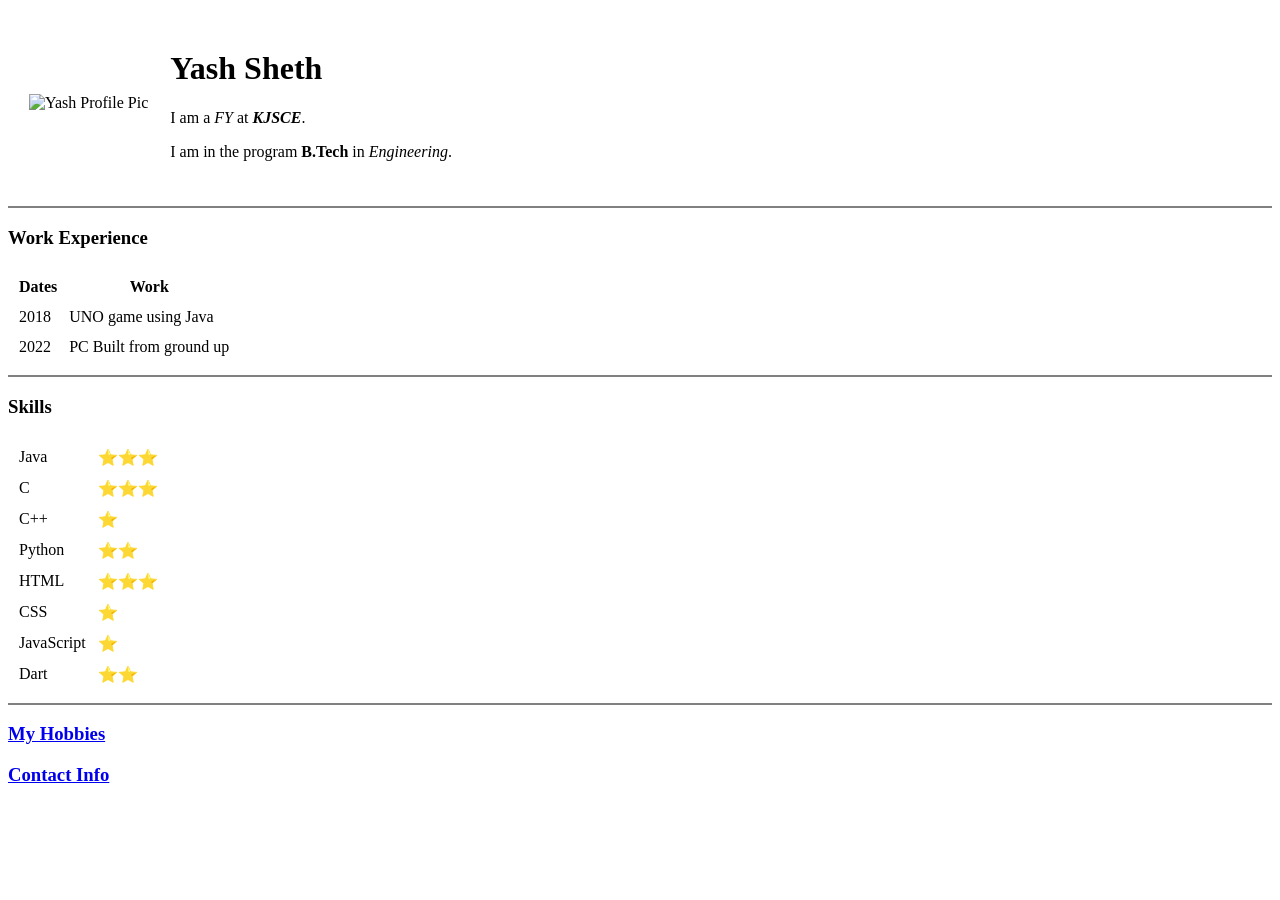
==== index.html @ 829c019b "Added CV files" ====
<!DOCTYPE html>
<html lang="en">

<head>
    <title>My Resume</title>
</head>

<body>
    <table cellspacing="20">
        <tr>
            <td><img src="https://pbs.twimg.com/profile_images/1500722290484383746/G8jefHhO_400x400.jpg"
                    alt="Yash Profile Pic"></td>
            <td>
                <h1>Yash Sheth</h1>
                <p>I am a <em>FY</em> at <em><strong>KJSCE</strong></em>.</p>
                <p>I am in the program <strong>B.Tech</strong> in <em>Engineering</em>.</p>
            </td>
        </tr>

    </table>
    <hr size="2" noshade="">
    <h3>Work Experience</h3>
    <table cellspacing="10">
        <tr>
            <th>Dates</th>
            <th>Work</th>
        </tr>
        <tr>
            <td>2018</td>
            <td>UNO game using Java</td>
        </tr>
        <tr>
            <td>2022</td>
            <td>PC Built from ground up</td>
        </tr>
    </table>
    <hr size="2" noshade="">
    <h3>Skills</h3>
    <table cellspacing="10">
        <tr>
            <td>Java</td>
            <td>⭐⭐⭐</td>
        </tr>
        <tr>
            <td>C</td>
            <td>⭐⭐⭐</td>
        </tr>
        <tr>
            <td>C++</td>
            <td>⭐</td>
        </tr>
        <tr>
            <td>Python</td>
            <td>⭐⭐</td>
        </tr>
        <tr>
            <td>HTML</td>
            <td>⭐⭐⭐</td>
        </tr>
        <tr>
            <td>CSS</td>
            <td>⭐</td>
        </tr>
        <tr>
            <td>JavaScript</td>
            <td>⭐</td>
        </tr>
        <tr>
            <td>Dart</td>
            <td>⭐⭐</td>
        </tr>
    </table>
    <hr size="2" noshade="">
    <a href="hobbies.html">
        <h3>My Hobbies</h3>
    </a>
    <a href="Contact.html">
        <h3>Contact Info</h3>
    </a>
</body>

</html>
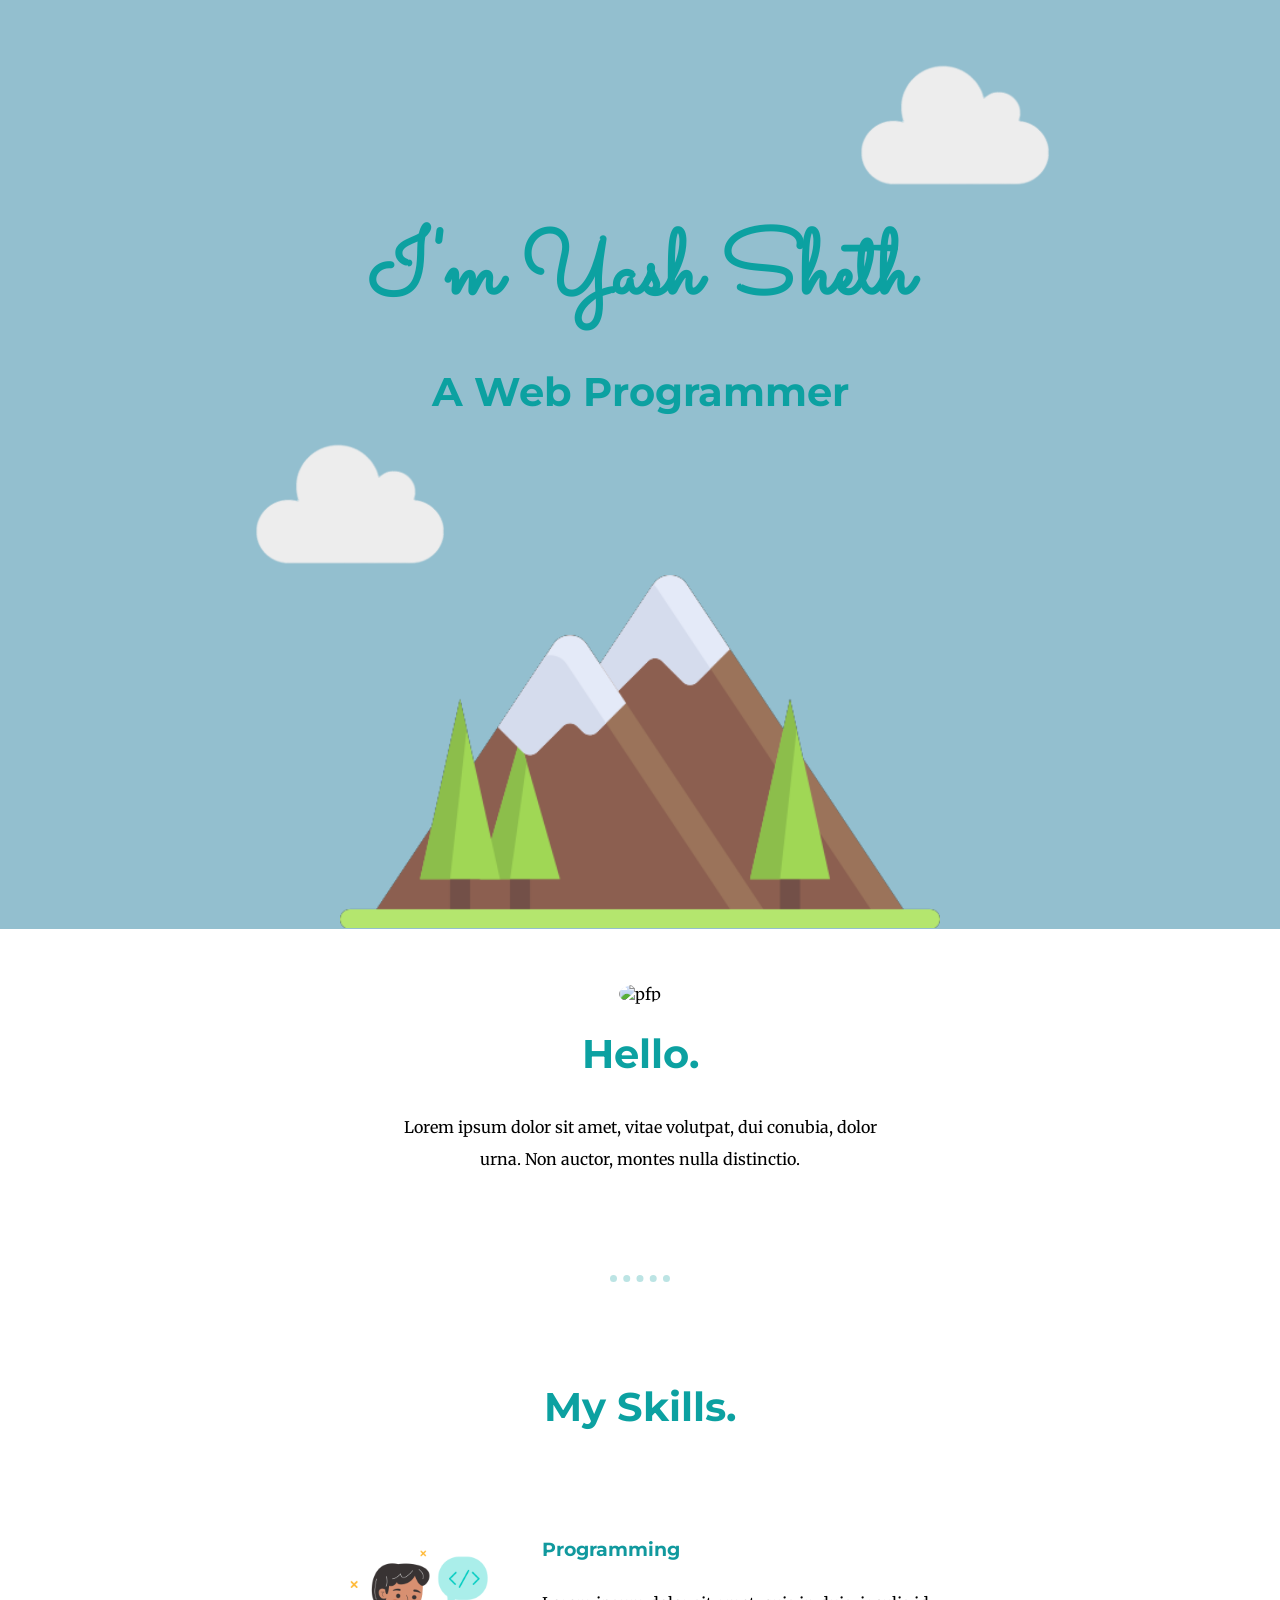
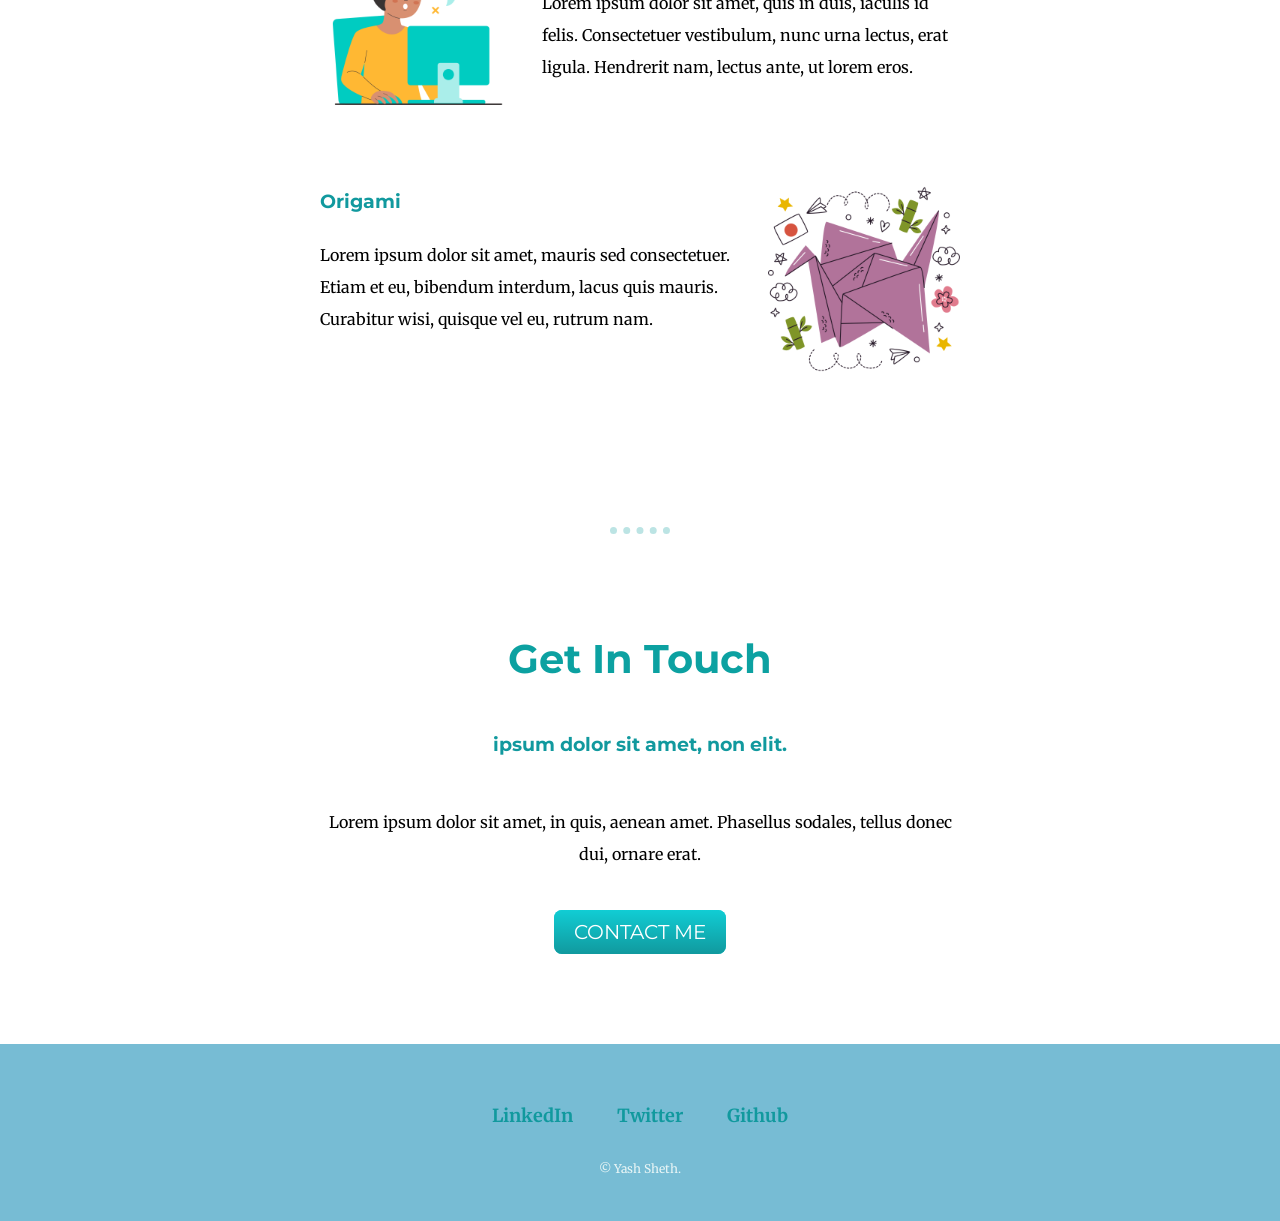
==== commit bdd266e2: "First Commit" ====
--- a/index.html
+++ b/index.html
@@ -1,82 +1,65 @@
-<!DOCTYPE html>
-<html lang="en">
-
-<head>
-    <title>My Resume</title>
-</head>
-
-<body>
-    <table cellspacing="20">
-        <tr>
-            <td><img src="https://pbs.twimg.com/profile_images/1500722290484383746/G8jefHhO_400x400.jpg"
-                    alt="Yash Profile Pic"></td>
-            <td>
-                <h1>Yash Sheth</h1>
-                <p>I am a <em>FY</em> at <em><strong>KJSCE</strong></em>.</p>
-                <p>I am in the program <strong>B.Tech</strong> in <em>Engineering</em>.</p>
-            </td>
-        </tr>
-
-    </table>
-    <hr size="2" noshade="">
-    <h3>Work Experience</h3>
-    <table cellspacing="10">
-        <tr>
-            <th>Dates</th>
-            <th>Work</th>
-        </tr>
-        <tr>
-            <td>2018</td>
-            <td>UNO game using Java</td>
-        </tr>
-        <tr>
-            <td>2022</td>
-            <td>PC Built from ground up</td>
-        </tr>
-    </table>
-    <hr size="2" noshade="">
-    <h3>Skills</h3>
-    <table cellspacing="10">
-        <tr>
-            <td>Java</td>
-            <td>⭐⭐⭐</td>
-        </tr>
-        <tr>
-            <td>C</td>
-            <td>⭐⭐⭐</td>
-        </tr>
-        <tr>
-            <td>C++</td>
-            <td>⭐</td>
-        </tr>
-        <tr>
-            <td>Python</td>
-            <td>⭐⭐</td>
-        </tr>
-        <tr>
-            <td>HTML</td>
-            <td>⭐⭐⭐</td>
-        </tr>
-        <tr>
-            <td>CSS</td>
-            <td>⭐</td>
-        </tr>
-        <tr>
-            <td>JavaScript</td>
-            <td>⭐</td>
-        </tr>
-        <tr>
-            <td>Dart</td>
-            <td>⭐⭐</td>
-        </tr>
-    </table>
-    <hr size="2" noshade="">
-    <a href="hobbies.html">
-        <h3>My Hobbies</h3>
-    </a>
-    <a href="Contact.html">
-        <h3>Contact Info</h3>
-    </a>
-</body>
-
+<!DOCTYPE html>
+<html lang="en">
+
+<head>
+    <meta charset="UTF-8">
+    <title>Yash Sheth</title>
+    <link rel="stylesheet" href="css/master.css">
+    <link rel="icon" href="favicon.ico">
+    <link rel="preconnect" href="https://fonts.googleapis.com">
+    <link rel="preconnect" href="https://fonts.gstatic.com" crossorigin>
+    <link href="https://fonts.googleapis.com/css2?family=Merriweather&family=Montserrat&family=Sacramento&display=swap"
+        rel="stylesheet">
+</head>
+
+<body>
+    <div class="top">
+        <img class="top_cloud size" src="images/cloud.png" alt="cloud">
+        <h1>I'm Yash Sheth</h1>
+        <h2>A Web Programmer</h2>
+        <img class="bottom_cloud size" src="images/cloud.png" alt="cloud">
+        <img class="mountain" src="images/mountains.png" alt="mountains">
+    </div>
+
+    <div class="middle">
+        <div class="profile">
+            <img class="circular" src="https://pbs.twimg.com/profile_images/1500722290484383746/G8jefHhO_400x400.jpg"
+                alt="pfp">
+            <h2>Hello.</h2>
+            <p class="pfp">Lorem ipsum dolor sit amet, vitae volutpat, dui conubia, dolor urna. Non auctor, montes nulla distinctio.
+            </p>
+        </div>
+        <hr>
+        <div class="skills">
+            <h2 class="myskills">My Skills.</h2>
+            <div class="skill-row">
+                <img class="programming" src="images/programming.png" alt="programming">
+                <h3>Programming</h3>
+                <p>Lorem ipsum dolor sit amet, quis in duis, iaculis id felis. Consectetuer vestibulum, nunc urna
+                    lectus, erat ligula. Hendrerit nam, lectus ante, ut lorem eros.</p>
+            </div>
+            <div class="skill-row">
+                <img class="origami" src="images/japan.png" alt="origami">
+                <h3>Origami</h3>
+                <p class="origami-text">Lorem ipsum dolor sit amet, mauris sed consectetuer. Etiam et eu, bibendum interdum, lacus quis
+                    mauris. Curabitur wisi, quisque vel eu, rutrum nam.</p>
+            </div>
+        </div>
+        <hr>
+        <div class="contact-me">
+            <h2 class="get">Get In Touch</h2>
+            <h3 class="get-text"><strong>ipsum dolor sit amet, non elit.</strong></h3>
+            <p class="get-text">Lorem ipsum dolor sit amet, in quis, aenean amet. Phasellus sodales, tellus donec dui, ornare erat.</p>
+            <a class="btn" id="sub" href="mailto:animecrazy1211@gmail.com">CONTACT ME</a>
+        </div>
+    </div>
+
+    <div class="bottom">
+        <a class="footer-link" href="https://www.linkedin.com/in/yash-sheth-a2b151240/">LinkedIn</a>
+        <a class="footer-link" href="https://twitter.com/Vengeance110703">Twitter</a>
+        <a class="footer-link" href="https://github.com/Vengeance110703">Github</a>
+        <p class="copy">© Yash Sheth.</p>
+    </div>
+</body>
+
 </html>
--- a/css/master.css
+++ b/css/master.css
@@ -0,0 +1,176 @@
+h1 {
+    font-family: 'Sacramento', cursive;
+    font-size: 5.625rem;
+    color: #0ca1a1;
+    margin: 60px auto 0 auto;
+}
+
+h2 {
+    font-family: 'Montserrat', sans-serif;
+    font-size: 2.5rem;
+    color: #0ca1a1;
+    margin-top: 25px;
+}
+
+h3 {
+    font-family: 'Montserrat', sans-serif;
+    color: #11999E;
+}
+
+body {
+    margin: 0;
+    text-align: center;
+    font-family: 'Merriweather', serif;
+}
+
+p {
+    line-height: 2;
+}
+
+a {
+    color: #11999E;
+}
+
+a:hover {
+    color: #EAF6F6;
+}
+
+hr {
+    border-style: dotted none none none;
+    border-color: #bce4e4;
+    border-width: 7px;
+    width: 60px;
+    margin: 100px auto;
+}
+
+.top {
+    background-color: #93BFCF;
+    margin-top: 0;
+    position: relative;
+    padding-top: 150px;
+}
+
+.middle {
+    margin-top: 55px;
+}
+
+.bottom {
+    background-color: #77bcd4;
+    margin-top: 100px;
+    padding-top: 60px;
+    padding-bottom: 40px;
+}
+
+.copy {
+    color: #EAF6F6;
+    margin: 30px auto 0px auto;
+    font-size: 0.75rem;
+}
+
+.top_cloud {
+    position: absolute;
+    right: 12.5rem;
+    top: 0rem;
+}
+
+.bottom_cloud {
+    position: absolute;
+    left: 14.0625rem;
+    bottom: 18.75rem;
+}
+
+.mountain {
+    position: relative;
+    top: 3px;
+    width: 600px;
+}
+
+.size {
+    width: 250px;
+    height: auto;
+}
+
+.circular {
+    border-radius: 50%;
+    height: 20%;
+    width: 20%;
+}
+
+.skill-row {
+    width: 50%;
+    margin: 100px auto 100px auto;
+    text-align: left;
+    line-height: 2;
+}
+
+.origami {
+    width: 30%;
+    height: auto;
+    margin-left: 30px;
+    float: right;
+}
+
+.programming {
+    width: 30%;
+    height: auto;
+    margin-right: 30px;
+    float: left;
+}
+
+.pfp {
+    margin: auto auto 0px auto;
+    width: 30rem;
+}
+
+.myskills {
+    margin-top: 0px;
+}
+
+.get {
+    margin-top: 0px;
+    margin-bottom: 0px;
+}
+
+.origami-text {
+    padding-bottom: 5.75rem;
+}
+
+.btn {
+    background: #11cdd4;
+    background-image: -webkit-linear-gradient(top, #11cdd4, #11999e);
+    background-image: -moz-linear-gradient(top, #11cdd4, #11999e);
+    background-image: -ms-linear-gradient(top, #11cdd4, #11999e);
+    background-image: -o-linear-gradient(top, #11cdd4, #11999e);
+    background-image: linear-gradient(to bottom, #11cdd4, #11999e);
+    -webkit-border-radius: 8;
+    -moz-border-radius: 8;
+    border-radius: 8px;
+    font-family: 'Montserrat', sans-serif;
+    color: #ffffff;
+    font-size: 20px;
+    padding: 10px 20px 10px 20px;
+    text-decoration: none;
+}
+
+.btn:hover {
+    background: #30e3cb;
+    background-image: -webkit-linear-gradient(top, #30e3cb, #2bc4ad);
+    background-image: -moz-linear-gradient(top, #30e3cb, #2bc4ad);
+    background-image: -ms-linear-gradient(top, #30e3cb, #2bc4ad);
+    background-image: -o-linear-gradient(top, #30e3cb, #2bc4ad);
+    background-image: linear-gradient(to bottom, #30e3cb, #2bc4ad);
+    text-decoration: none;
+}
+
+.footer-link {
+    display: inline-block;
+    text-decoration: none;
+    font-weight: bold;
+    margin: auto 20px;
+    font-size: 18px;
+}
+
+.get-text {
+    margin: 50px auto;
+    width: 40rem;
+}
